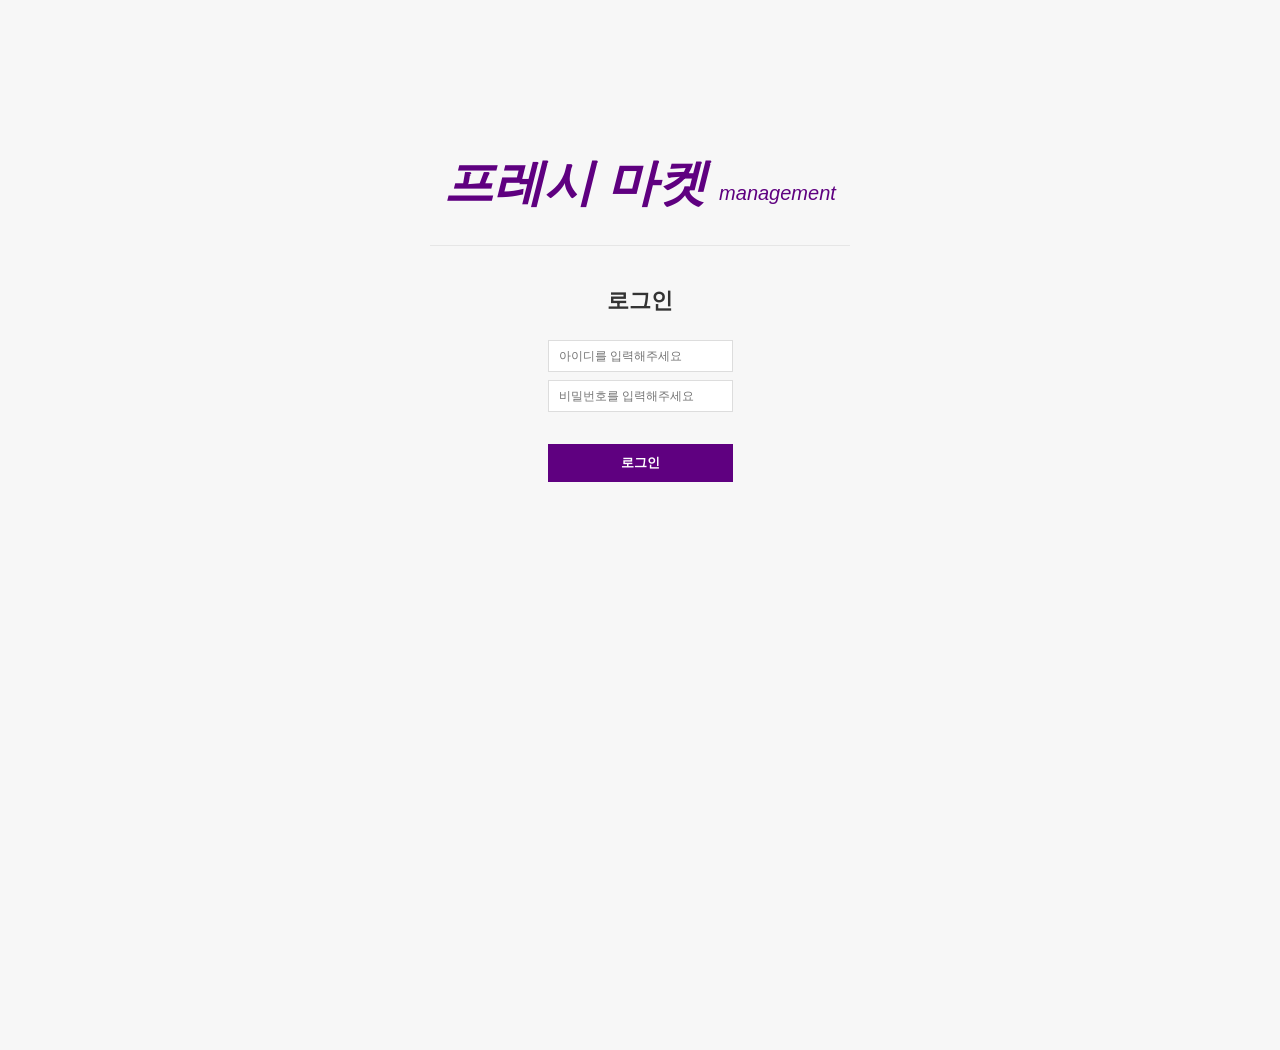
==== jsp_prj/src/main/webapp/manage/login/login.html @ 85c31c7a "teampj 관리자 로그인 추가" ====
<!DOCTYPE html>
<html lang="ko">
<head>
  <meta charset="UTF-8" />
  <meta name="viewport" content="width=device-width, initial-scale=1.0" />
  <title>Admin Login</title>
  <link rel="stylesheet" href="../css/login.css" />
</head>

<body>
  <div class="wrapper">
    <div class="login-container">

      <div class="logo">
        <span class="kurly">프레시 마켓</span>
        <span class="management">management</span>
      </div>

      <div class="divider"></div>

      <h2>로그인</h2>

      <form id="loginForm">

        <input
          type="text"
          id="id"
          placeholder="아이디를 입력해주세요"
        />

        <input
          type="password"
          id="pw"
          placeholder="비밀번호를 입력해주세요"
        />

        <button type="submit">로그인</button>

      </form>

      <p id="errorMsg"></p>

    </div>
  </div>

  <script src="../js/login.js"></script>
</body>
</html>
---- jsp_prj/src/main/webapp/manage/css/login.css ----
* {
  margin: 0;
  padding: 0;
  box-sizing: border-box;
}

body {
  background: #f7f7f7;
  font-family: "Noto Sans KR", sans-serif;
  min-height: 100vh;
}

/* .wrapper {
  margin: 15px;
  border: 2px solid #d5c7f5;
  min-height: calc(100vh - 30px);
  position: relative;
} */

.page-title {
  position: absolute;
  top: -12px;
  left: 10px;
  background: #f7f7f7;
  padding: 0 8px;
  color: #6f2dbd;
  font-size: 14px;
}

.login-container {
  width: 420px;
  margin: 150px auto 0;
  text-align: center;
}

.logo {
  margin-bottom: 28px;
}

.kurly {
  color: #5f0080;
  font-size: 50px;
  font-family: Georgia, serif;
  font-style: italic;
  font-weight: 700;
}

.management {
  color: #5f0080;
  font-size: 20px;
  font-style: italic;
  margin-left: 8px;
}

.divider {
  width: 100%;
  height: 1px;
  background: #e6e6e6;
  margin-bottom: 40px;
}

h2 {
  font-size: 22px;
  margin-bottom: 24px;
  color: #333;
}

form {
  display: flex;
  flex-direction: column;
  align-items: center;
}

input {
  width: 185px;
  height: 32px;
  border: 1px solid #ddd;
  padding: 0 10px;
  margin-bottom: 8px;
  font-size: 12px;
  outline: none;
}

input:focus {
  border-color: #5f0080;
}

button {
  width: 185px;
  height: 38px;
  margin-top: 24px;
  border: none;
  background: #5f0080;
  color: #fff;
  font-size: 13px;
  font-weight: 600;
  cursor: pointer;
}

button:hover {
  background: #4e0069;
}
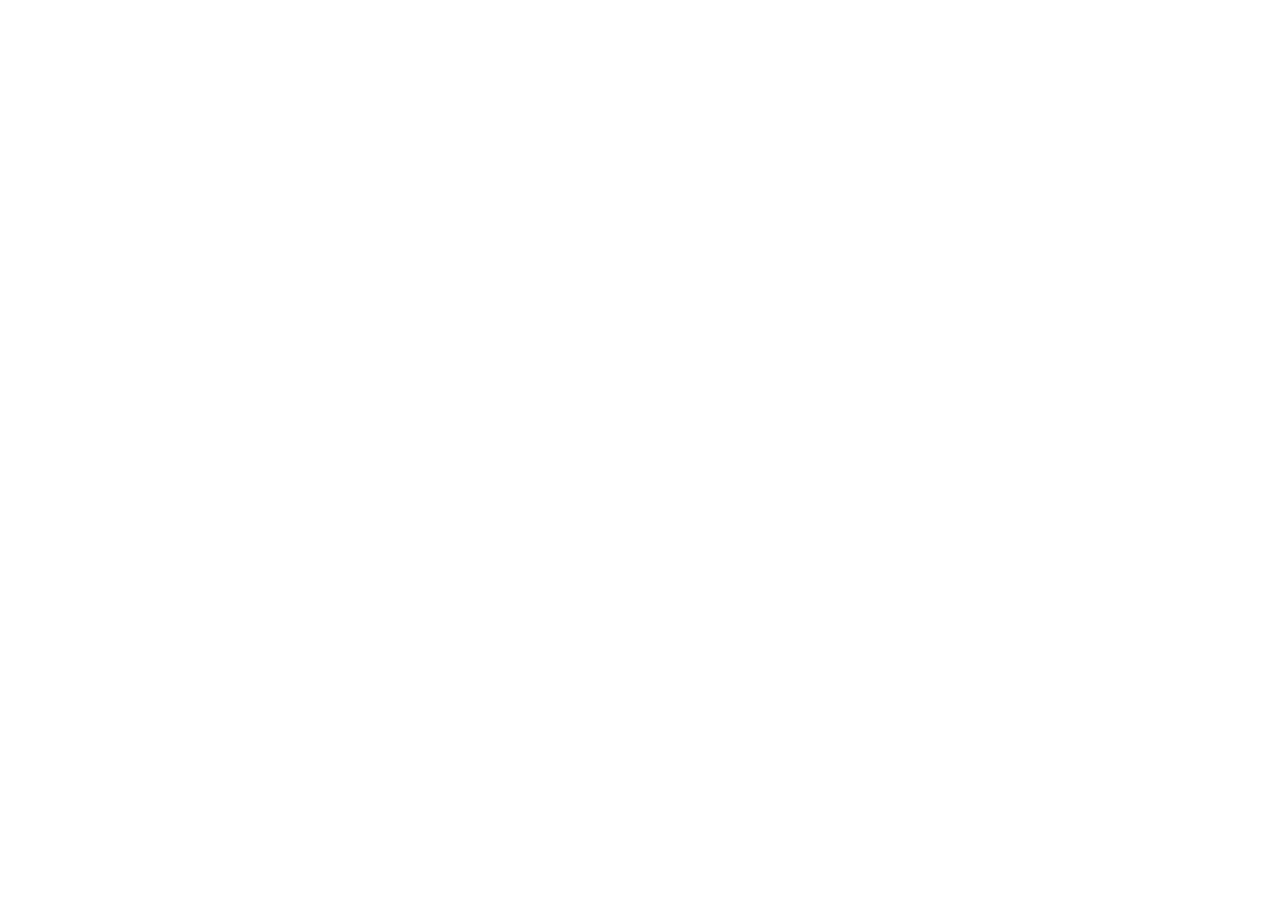
==== commit 6f100df5: "web 동작방식 동기/비동기" ====
--- a/jsp_prj/src/main/webapp/manage/login/login.html
+++ b/jsp_prj/src/main/webapp/manage/login/login.html
@@ -1,48 +1,12 @@
 <!DOCTYPE html>
-<html lang="ko">
+<html>
 <head>
-  <meta charset="UTF-8" />
-  <meta name="viewport" content="width=device-width, initial-scale=1.0" />
-  <title>Admin Login</title>
-  <link rel="stylesheet" href="../css/login.css" />
+<meta charset="UTF-8">
+<title>Insert title here</title>
+<!-- <meta http-equiv="refresh" content="0;http://localhost/jsp_prj/index.jsp"> -->
+<meta http-equiv="refresh" content="0;http://192.168.10.77/jsp_prj/manage/login/login.jsp">
 </head>
+<body>
 
-<body>
-  <div class="wrapper">
-    <div class="login-container">
-
-      <div class="logo">
-        <span class="kurly">프레시 마켓</span>
-        <span class="management">management</span>
-      </div>
-
-      <div class="divider"></div>
-
-      <h2>로그인</h2>
-
-      <form id="loginForm">
-
-        <input
-          type="text"
-          id="id"
-          placeholder="아이디를 입력해주세요"
-        />
-
-        <input
-          type="password"
-          id="pw"
-          placeholder="비밀번호를 입력해주세요"
-        />
-
-        <button type="submit">로그인</button>
-
-      </form>
-
-      <p id="errorMsg"></p>
-
-    </div>
-  </div>
-
-  <script src="../js/login.js"></script>
 </body>
 </html>
